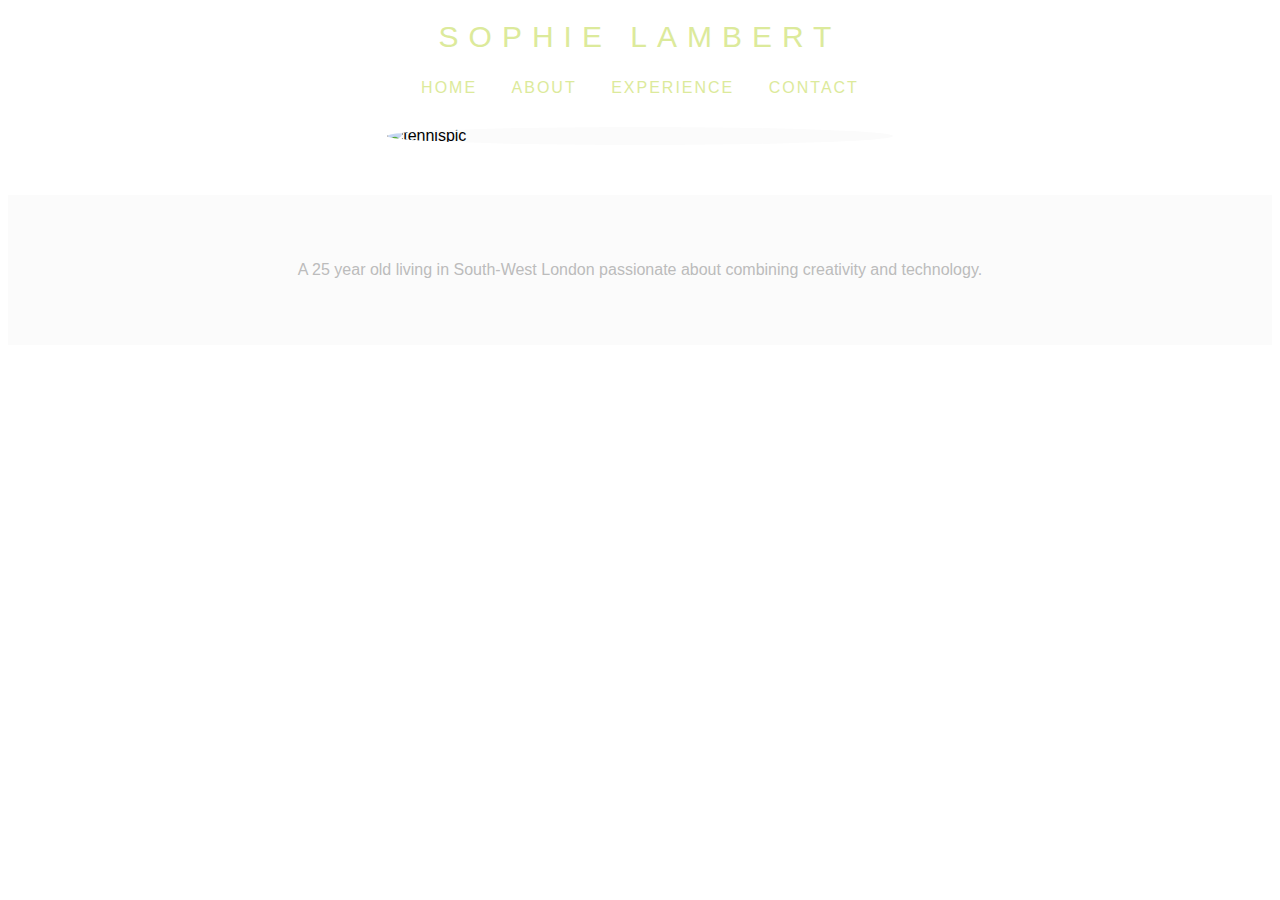
==== index.html @ cc283607 "Add files via upload" ====
<!DOCTYPE html>
<html lang="en" dir="ltr">
  <head>
    <meta charset="utf-8">
    <title>Sophie Lambert</title>

    <link rel="stylesheet" href="style.css">
    <script type="text/javascript" <source src="myscript.js" async>

    </script>

  </head>
  <body>

    <div class="title">
      <h1>SOPHIE LAMBERT</h1>
    </div>

    <div class="nav">
      <ui>
        <a href="index.html"><li>HOME</li></a>
        <a href="about.html"><li>ABOUT</li></a>
        <a href="experience.html"><li>EXPERIENCE</li></a>
        <a href="contact.html"><li>CONTACT</li></a>
      </ui>
      </div>

    <div class="section1">
      <div class="imageheader">
        <img src="images/tennis.gif" alt="tennispic">
      </div>

    </div>

    <div class="section2">
      <p>
        A 25 year old living in South-West London passionate about combining creativity and technology.
        </p>

    </div>



  </body>
</html>
---- style.css ----
body{
  font-family: helvetica;
  font-size: 16px;
  background-color: #FFFFFF;
}

h1{
  font-family: helvetica;
  font-weight: 100;
  letter-spacing: 10px;
  font-size: 30px;
  text-align: center;
  color: #dcea9b;
}

h2{
  font-family: helvetica;
  font-weight: 100;
  font-size: 18px;
  text-align: center;
  color: #dcea9b;
}

h3{
  font-family: helvetica;
  font-weight: 100;
  font-size: 14px;
  text-align: center;
  color: #000000;
}

.experiences{
  background-color: #FBFBFB;
  padding-top: 5px;
  padding-bottom: 5px;
}



.title{
  padding-bottom: 5px;
}

.nav{
  text-align: center;
  padding-bottom: 30px;
  width: 100%;
}

.nav li{
  list-style: none;
  color:  #dcea9b;
  font-weight: 200;
  display: inline;
  padding-right: 15px;
  padding-left: 15px;
  letter-spacing: 2px;
}

a{
  text-decoration: none;
}

p{
  text-align: center;
  color: #BCBCBC;
  font-weight: 200;
}





.imageheader img{
  display: block;
  margin-left: auto;
  margin-right: auto;
  width: 40%;
  border-radius: 50%;
  background-color: #FBFBFB;
  height: 40%;
}

.section1{
  padding-bottom: 50px;
}

.section2{
  background-color: #FBFBFB;
  padding-top: 50px;
  padding-bottom: 50px;
  margin: 0;
}

.image2 img{
  display: block;
  margin-left: auto;
  margin-right: auto;
  width: 10%;
  border-radius: 50%;
  background-color: #dcea9b;
}

.image2 a:hover{
  background-color: black;
}

.section3{
  text-align: center;
  padding-top: 20px;
}

.container img{
  display: inline;
  border: 2px solid;
  border-color: #FBFBFB;
  margin: 5px;
  width: 20%;
}


.container {
  position: relative;
  width: 50%;
  display: inline;
}

.email a{
  color: black;
  border: 1px solid;
  border-radius: 2px;
  background-color: #dcea9b;
  padding-top: 10px;
  padding-left: 10px;
  padding-right: 10px;
  padding-bottom: 10px;
}

/* When the screen is less than 600 pixels wide, */
@media screen and (max-width: 600px) {

  h1{
    font-size: 20px;
  }

  .section3 img{
    width: 40%;
}
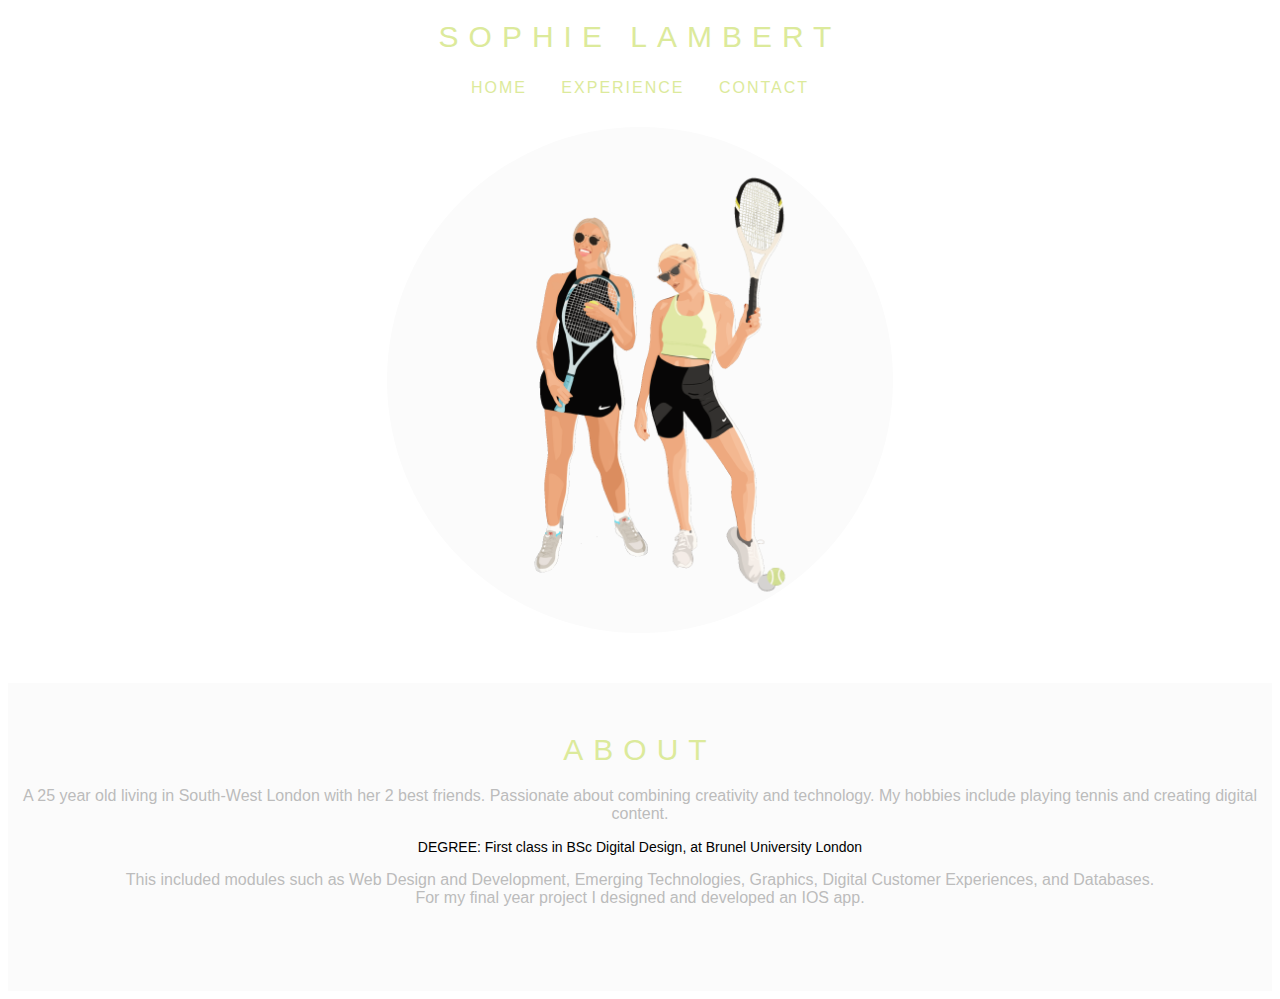
==== commit 2433a63a: "Add files via upload" ====
--- a/index.html
+++ b/index.html
@@ -19,7 +19,6 @@
     <div class="nav">
       <ui>
         <a href="index.html"><li>HOME</li></a>
-        <a href="about.html"><li>ABOUT</li></a>
         <a href="experience.html"><li>EXPERIENCE</li></a>
         <a href="contact.html"><li>CONTACT</li></a>
       </ui>
@@ -33,13 +32,16 @@
     </div>
 
     <div class="section2">
+      <h1>ABOUT</h1>
       <p>
-        A 25 year old living in South-West London passionate about combining creativity and technology.
+        A 25 year old living in South-West London with her 2 best friends. Passionate about combining creativity and technology. My hobbies include playing tennis and creating digital content.
         </p>
+        <h3>DEGREE: First class in BSc Digital Design, at Brunel University London</h3>
+        <p>This included modules such as Web Design and Development, Emerging Technologies, Graphics, Digital Customer Experiences, and Databases.<br />
+          For my final year project I designed and developed an IOS app.<br /><br />
 
     </div>
 
 
-
   </body>
 </html>
--- a/style.css
+++ b/style.css
@@ -87,9 +87,14 @@
 
 .section2{
   background-color: #FBFBFB;
-  padding-top: 50px;
+  padding-top: 30px;
   padding-bottom: 50px;
   margin: 0;
+}
+
+.section2 p{
+  width: 100%;
+  text-align: center;
 }
 
 .image2 img{
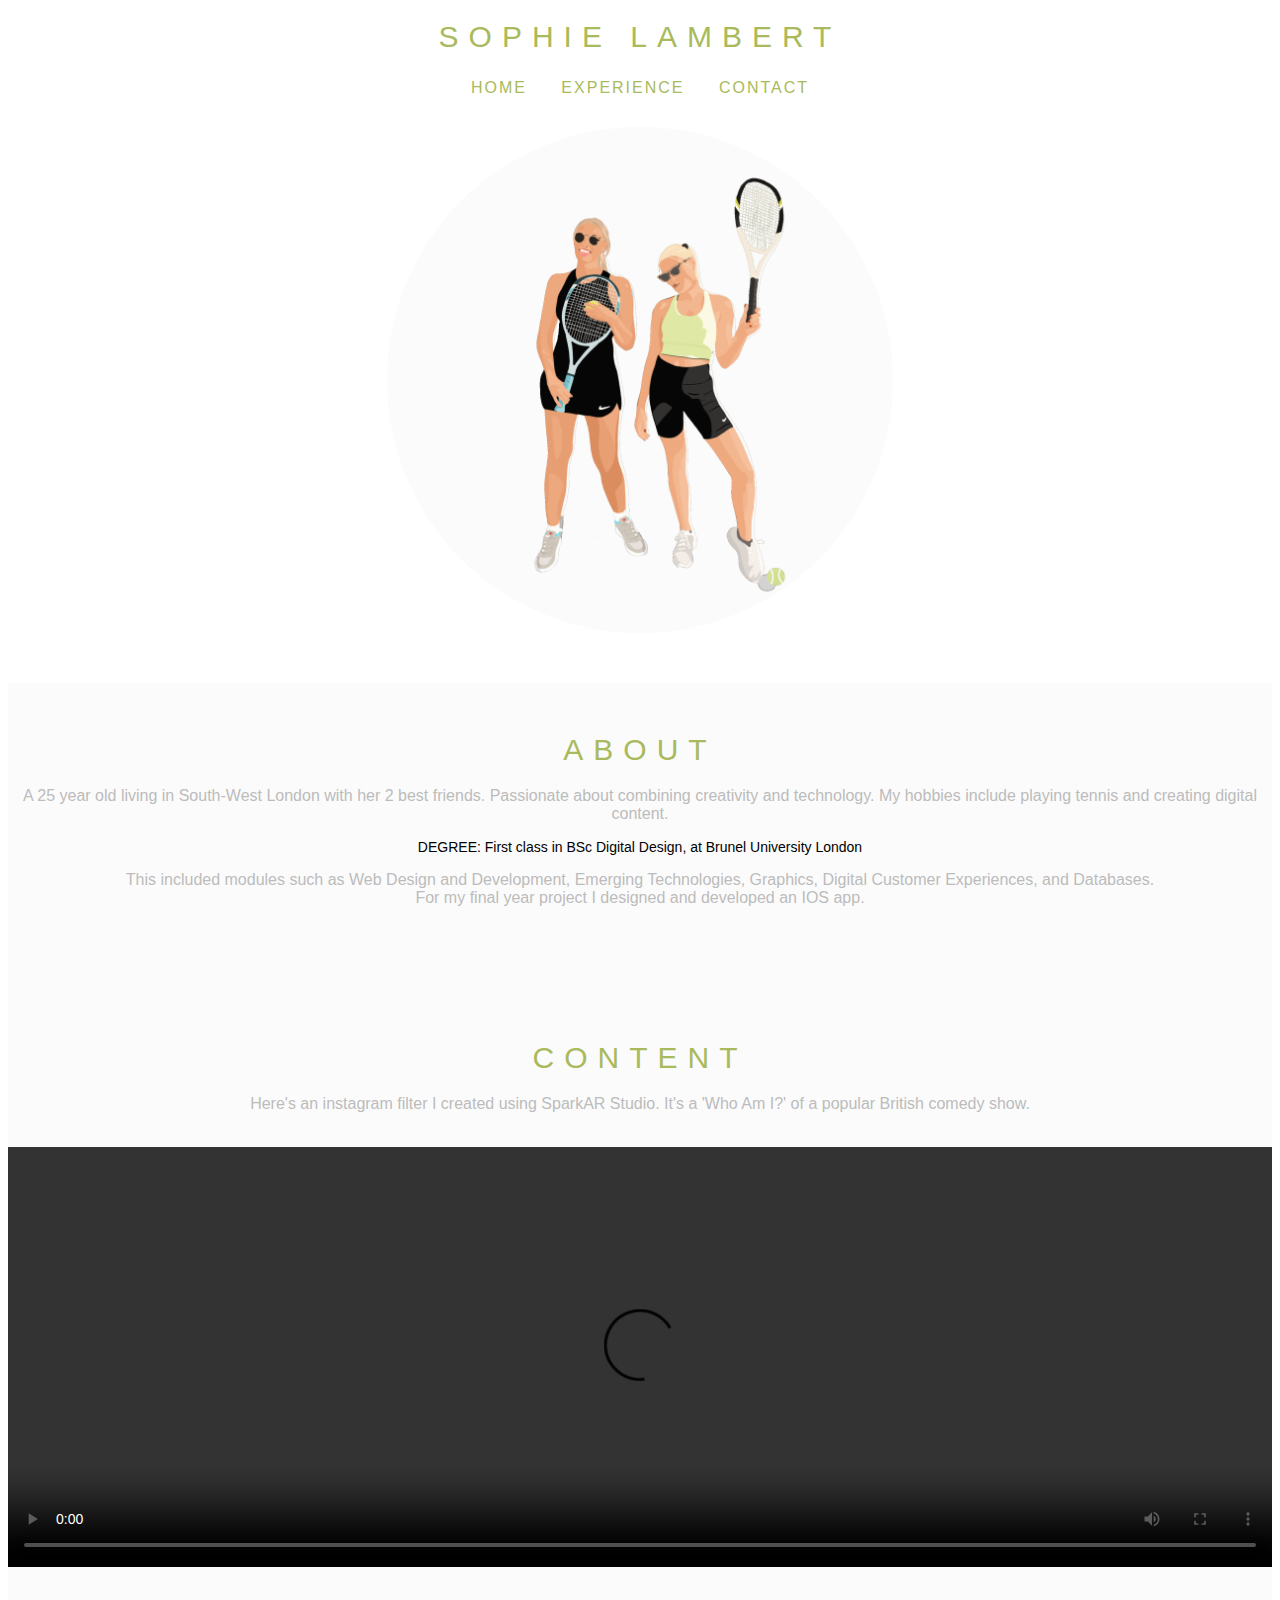
==== commit 11ba523a: "Add files via upload" ====
--- a/index.html
+++ b/index.html
@@ -39,6 +39,19 @@
         <h3>DEGREE: First class in BSc Digital Design, at Brunel University London</h3>
         <p>This included modules such as Web Design and Development, Emerging Technologies, Graphics, Digital Customer Experiences, and Databases.<br />
           For my final year project I designed and developed an IOS app.<br /><br />
+    </div>
+
+    <div class="section2">
+      <h1>CONTENT</h1>
+      <p>
+        Here's an instagram filter I created using SparkAR Studio. It's a 'Who Am I?' of a popular British comedy show.
+      </p><br />
+
+        <video width="320" height="420" controls>
+          <source src="videos/instafilter.mp4" type="video/mp4">
+        Your browser does not support the video tag.
+        </video>
+
 
     </div>
 
--- a/style.css
+++ b/style.css
@@ -10,7 +10,7 @@
   letter-spacing: 10px;
   font-size: 30px;
   text-align: center;
-  color: #dcea9b;
+  color: #A9BA5C;
 }
 
 h2{
@@ -18,7 +18,7 @@
   font-weight: 100;
   font-size: 18px;
   text-align: center;
-  color: #dcea9b;
+  color: #A9BA5C;
 }
 
 h3{
@@ -49,7 +49,7 @@
 
 .nav li{
   list-style: none;
-  color:  #dcea9b;
+  color:  #A9BA5C;
   font-weight: 200;
   display: inline;
   padding-right: 15px;
@@ -95,6 +95,11 @@
 .section2 p{
   width: 100%;
   text-align: center;
+}
+
+.section2 video{
+  text-align: center;
+  width: 100%;
 }
 
 .image2 img{
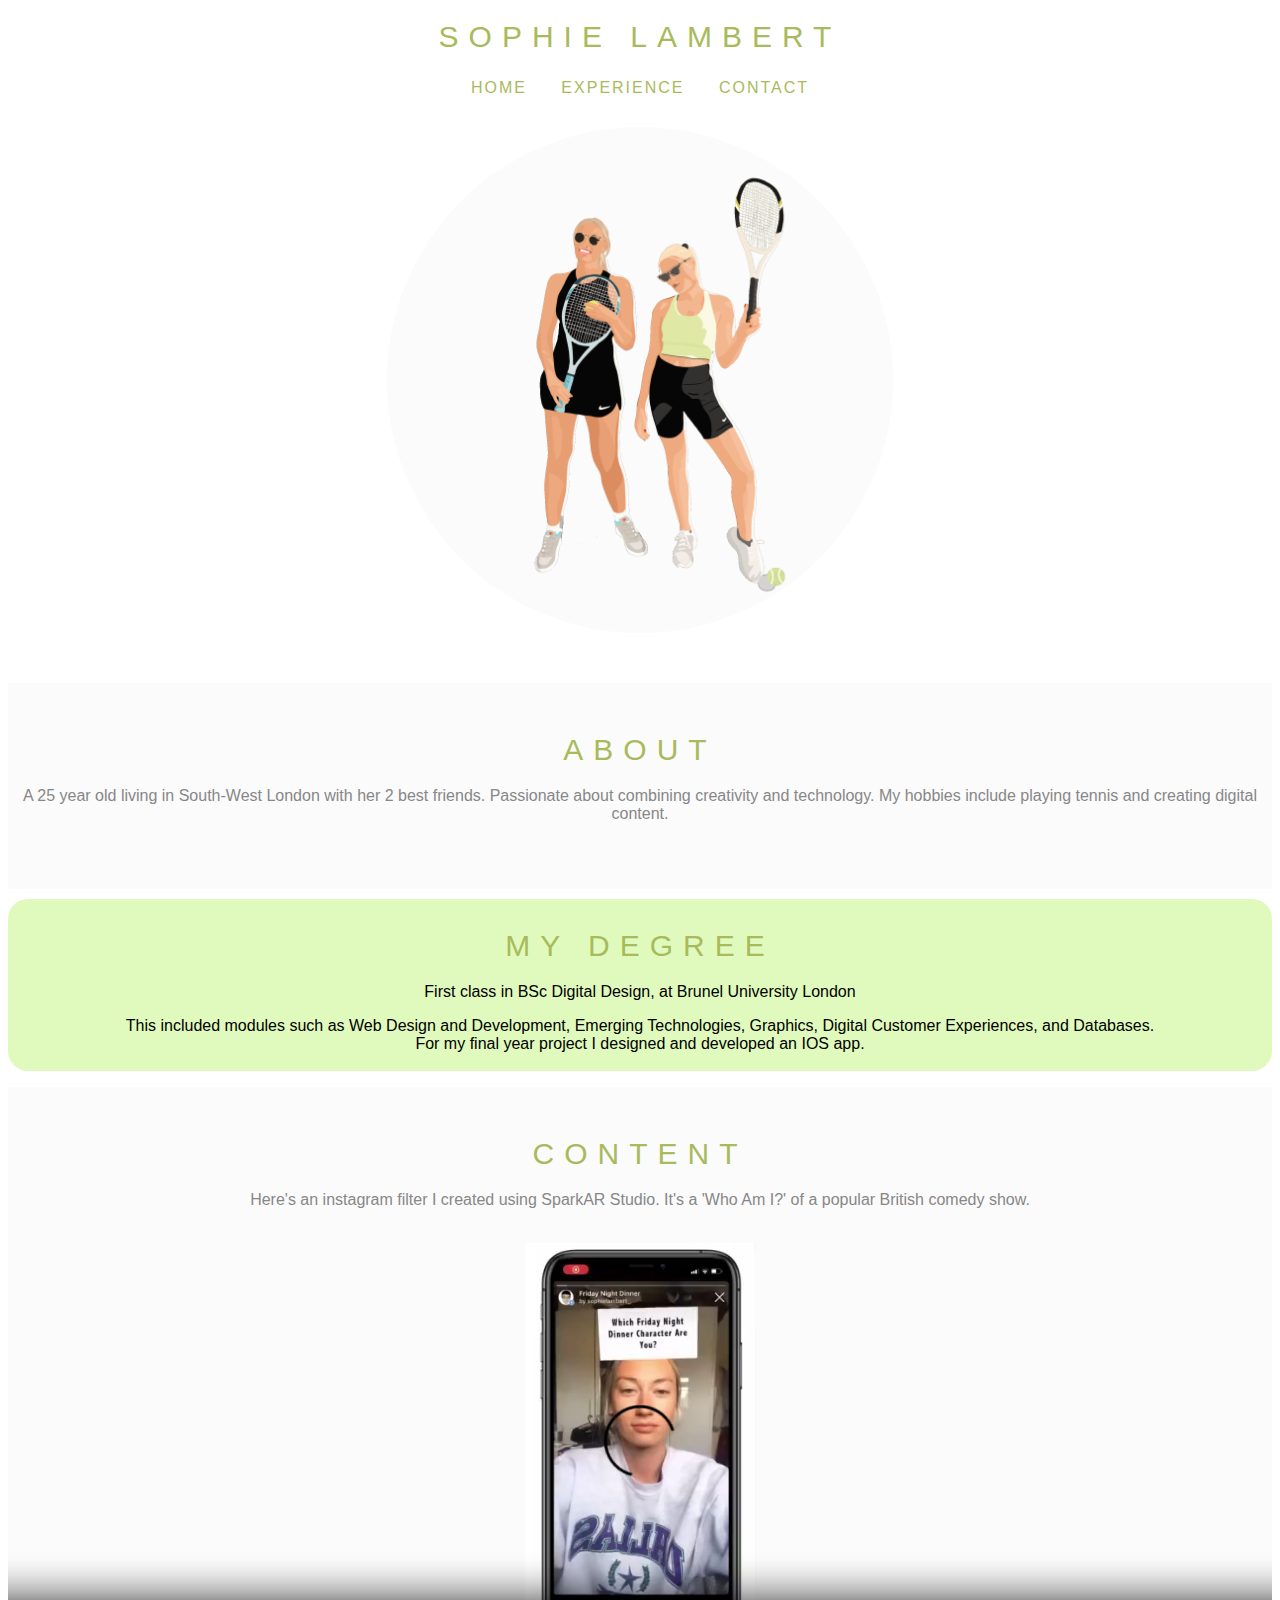
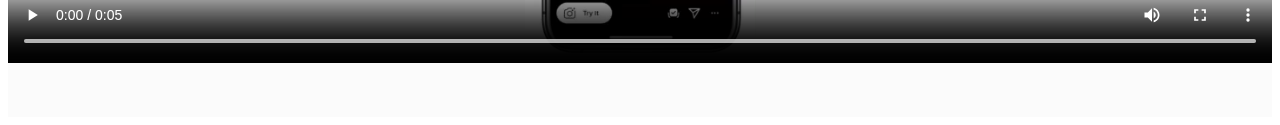
==== commit 97f629d8: "Add files via upload" ====
--- a/index.html
+++ b/index.html
@@ -33,13 +33,21 @@
 
     <div class="section2">
       <h1>ABOUT</h1>
-      <p>
+        <p>
         A 25 year old living in South-West London with her 2 best friends. Passionate about combining creativity and technology. My hobbies include playing tennis and creating digital content.
         </p>
-        <h3>DEGREE: First class in BSc Digital Design, at Brunel University London</h3>
-        <p>This included modules such as Web Design and Development, Emerging Technologies, Graphics, Digital Customer Experiences, and Databases.<br />
-          For my final year project I designed and developed an IOS app.<br /><br />
     </div>
+
+    <div class="degree">
+      <h1>MY DEGREE</h1>
+       <p>
+         First class in BSc Digital Design, at Brunel University London
+       </p>
+      <p>This included modules such as Web Design and Development, Emerging Technologies, Graphics, Digital Customer Experiences, and Databases.<br />
+        For my final year project I designed and developed an IOS app.<br /><br />
+    </div>
+
+
 
     <div class="section2">
       <h1>CONTENT</h1>
--- a/style.css
+++ b/style.css
@@ -24,7 +24,7 @@
 h3{
   font-family: helvetica;
   font-weight: 100;
-  font-size: 14px;
+  font-size: 16px;
   text-align: center;
   color: #000000;
 }
@@ -35,6 +35,16 @@
   padding-bottom: 5px;
 }
 
+.degree{
+  padding-top: 10px;
+  background-color: #E0FABE;
+  border-radius: 20px;
+  margin-top: 10px;
+}
+
+.degree p{
+  color: black;
+}
 
 
 .title{
@@ -63,7 +73,7 @@
 
 p{
   text-align: center;
-  color: #BCBCBC;
+  color: #878787;
   font-weight: 200;
 }
 
@@ -150,6 +160,10 @@
 @media screen and (max-width: 600px) {
 
   h1{
+    font-size: 28px;
+  }
+
+  h3{
     font-size: 20px;
   }
 
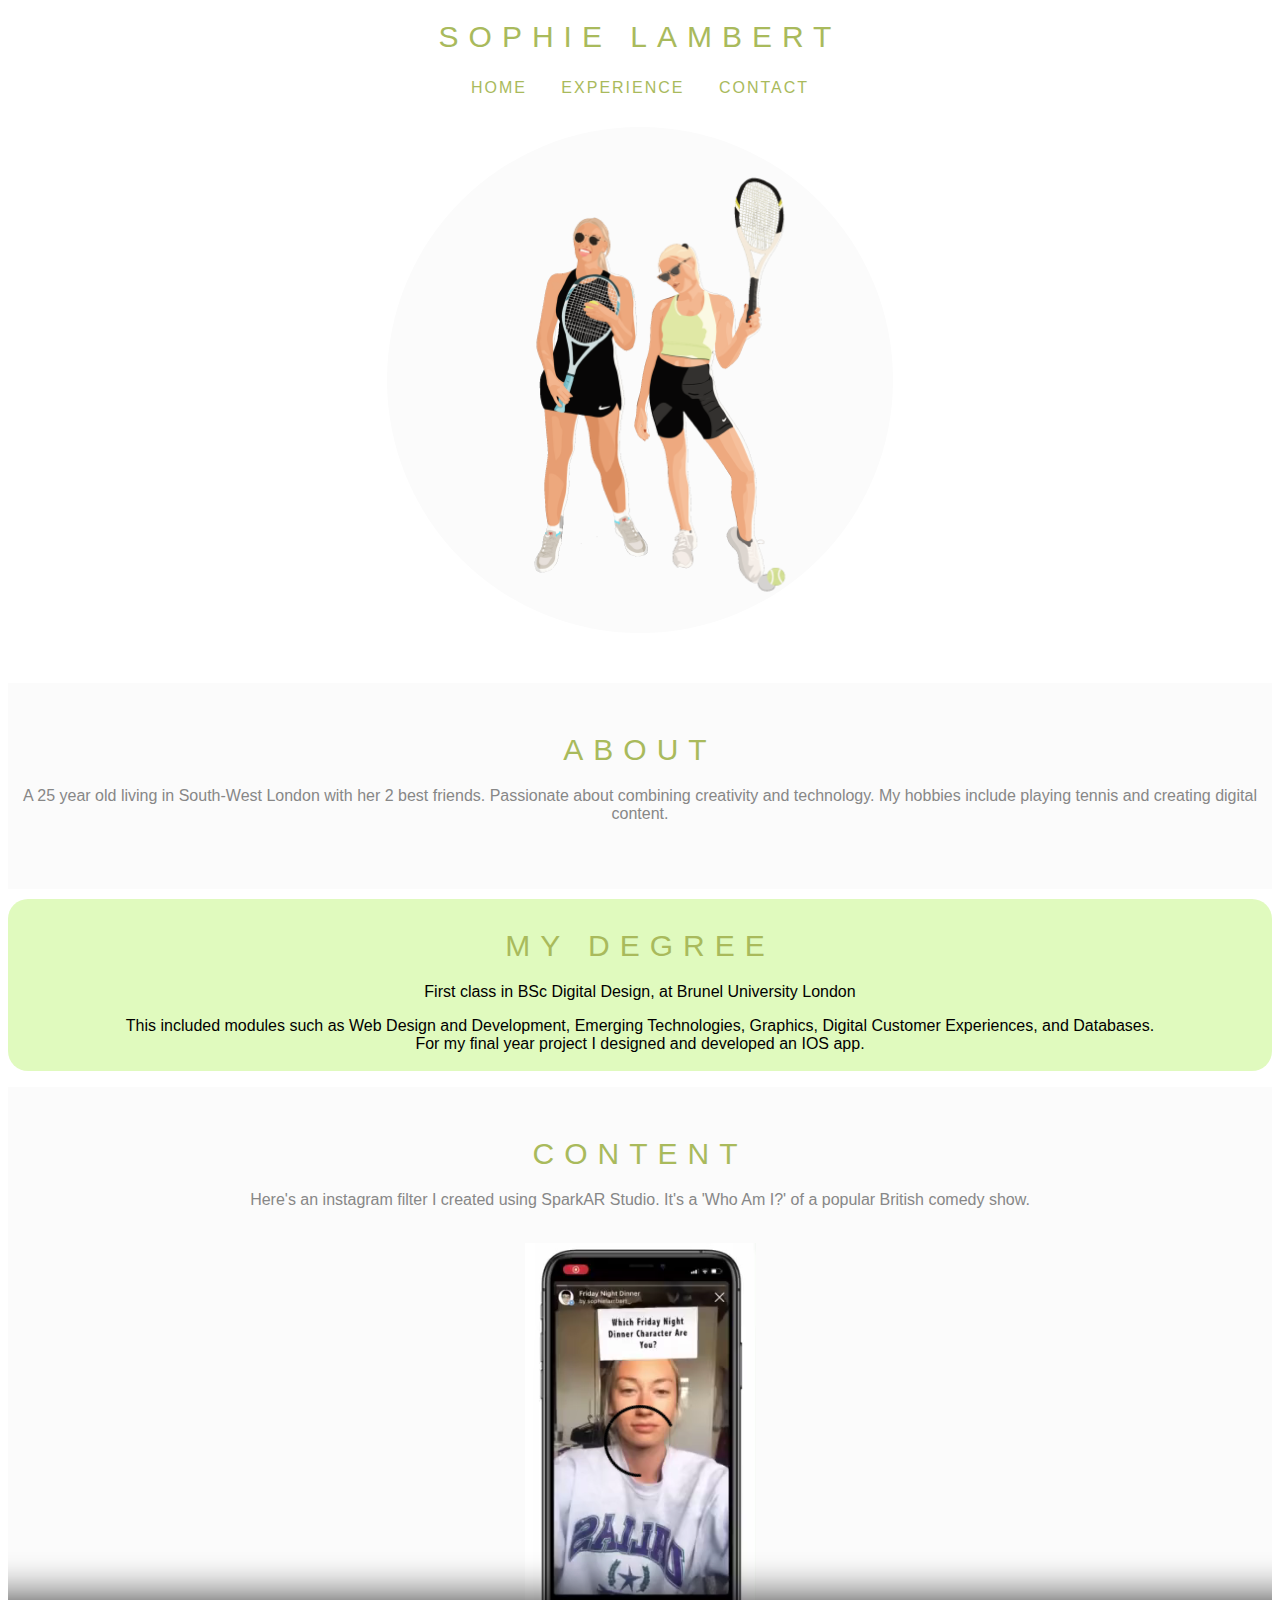
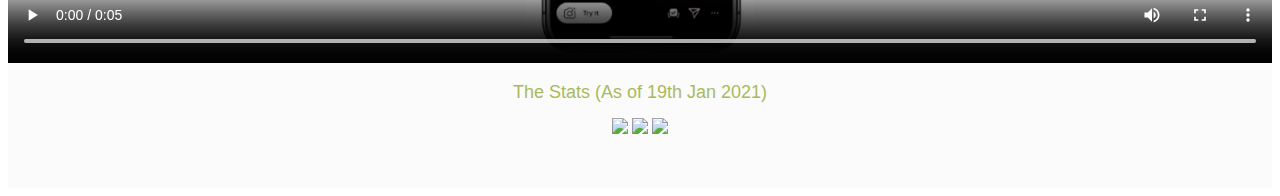
==== commit 1df32ce4: "Add files via upload" ====
--- a/index.html
+++ b/index.html
@@ -60,6 +60,11 @@
         Your browser does not support the video tag.
         </video>
 
+        <h2>The Stats (As of 19th Jan 2021)</h2>
+        <img src="images/captures.png" />
+        <img src="images/shares.png" />
+        <img src="images/impressions.png" />
+
 
     </div>
 
--- a/style.css
+++ b/style.css
@@ -100,6 +100,7 @@
   padding-top: 30px;
   padding-bottom: 50px;
   margin: 0;
+  text-align: center;
 }
 
 .section2 p{
@@ -110,6 +111,12 @@
 .section2 video{
   text-align: center;
   width: 100%;
+}
+
+.section2 img{
+  display: inline;
+  margin-left: auto;
+  margin-right: auto;
 }
 
 .image2 img{
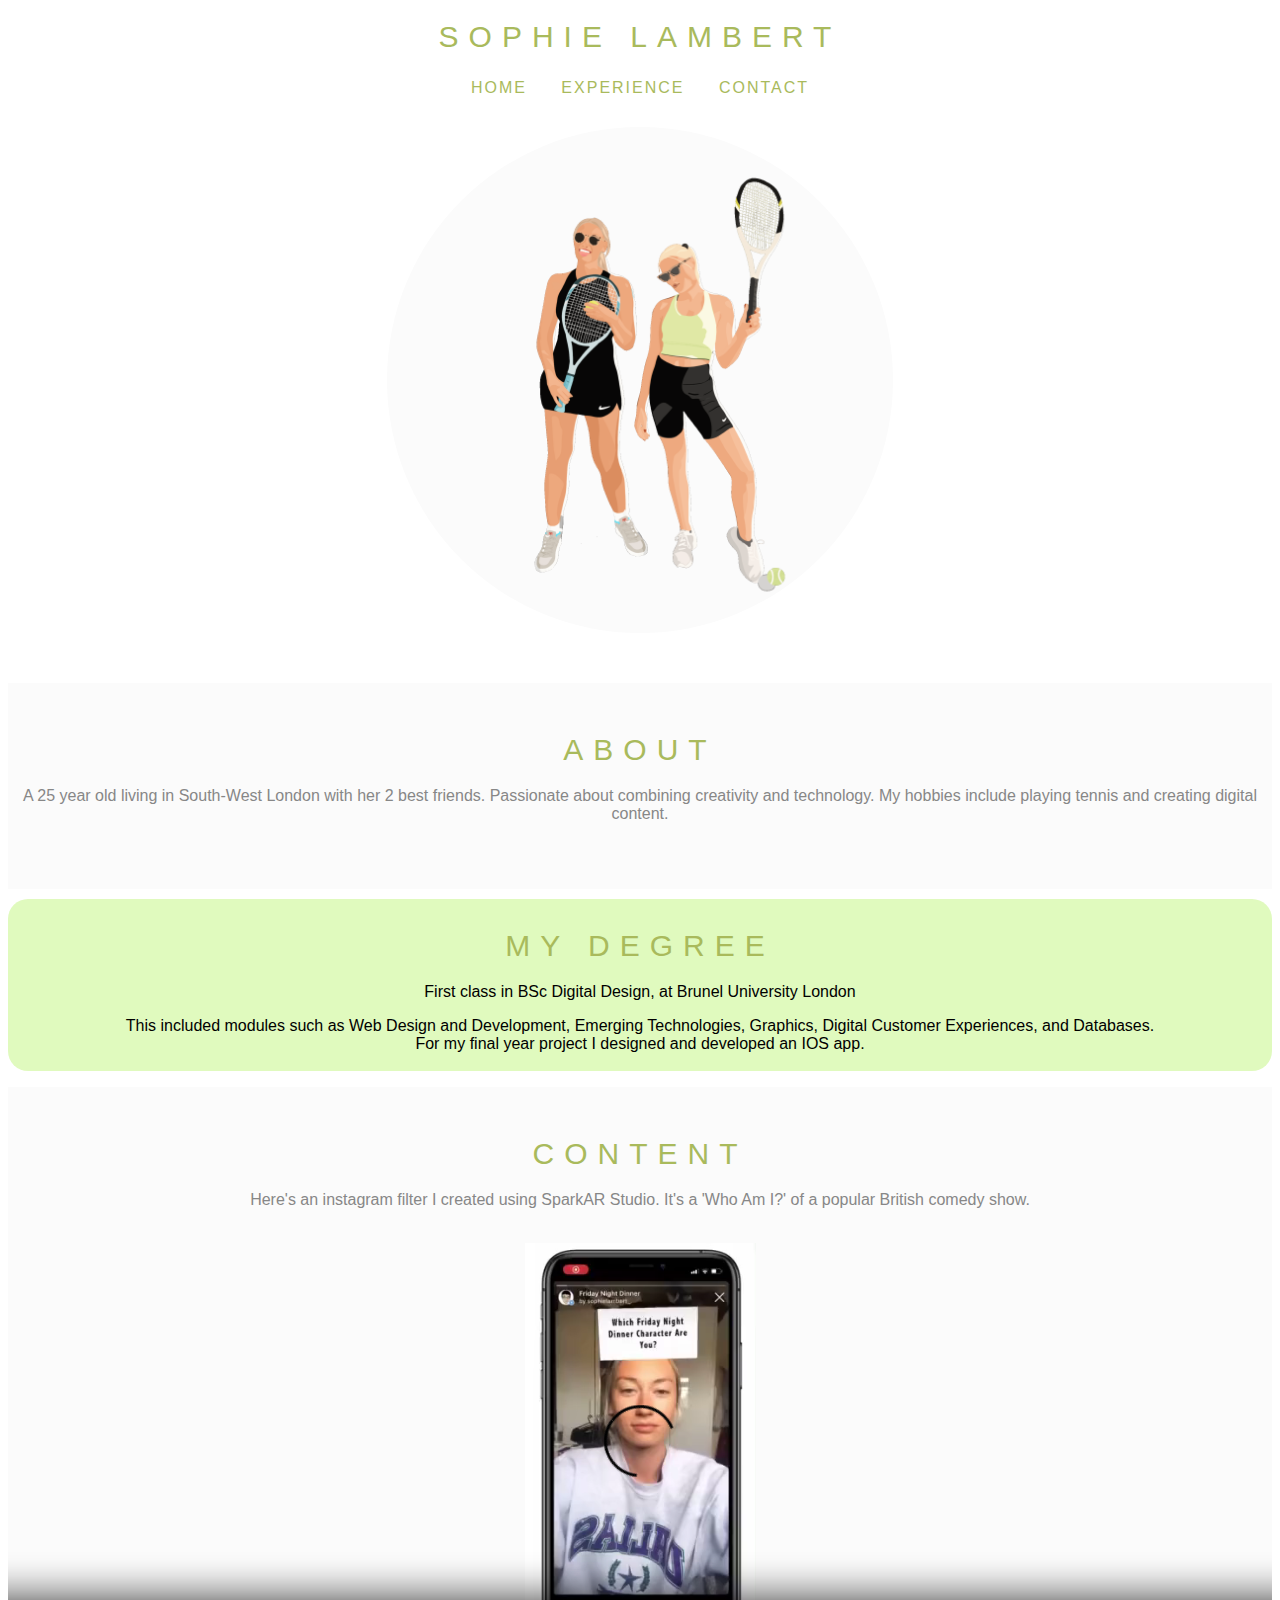
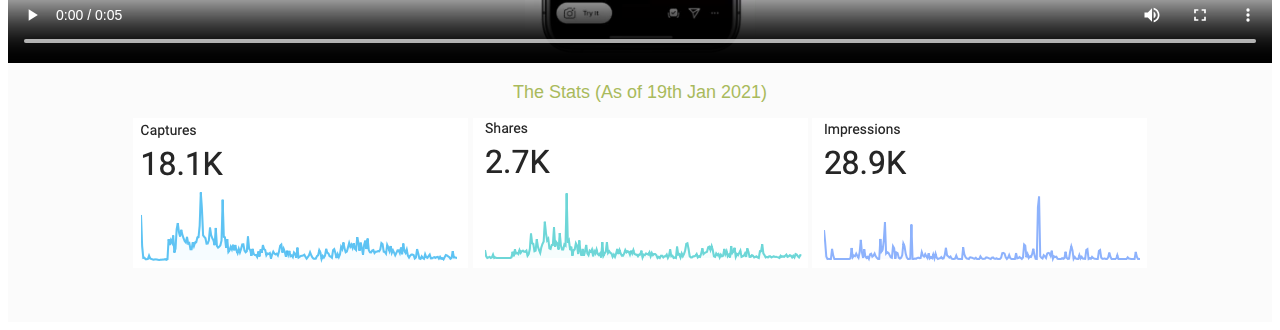
==== commit ba43db5d: "Add files via upload" ====
--- a/index.html
+++ b/index.html
@@ -55,7 +55,7 @@
         Here's an instagram filter I created using SparkAR Studio. It's a 'Who Am I?' of a popular British comedy show.
       </p><br />
 
-        <video width="320" height="420" controls>
+        <video width="320" height="420" controls="controls" preload="metadata">
           <source src="videos/instafilter.mp4" type="video/mp4">
         Your browser does not support the video tag.
         </video>
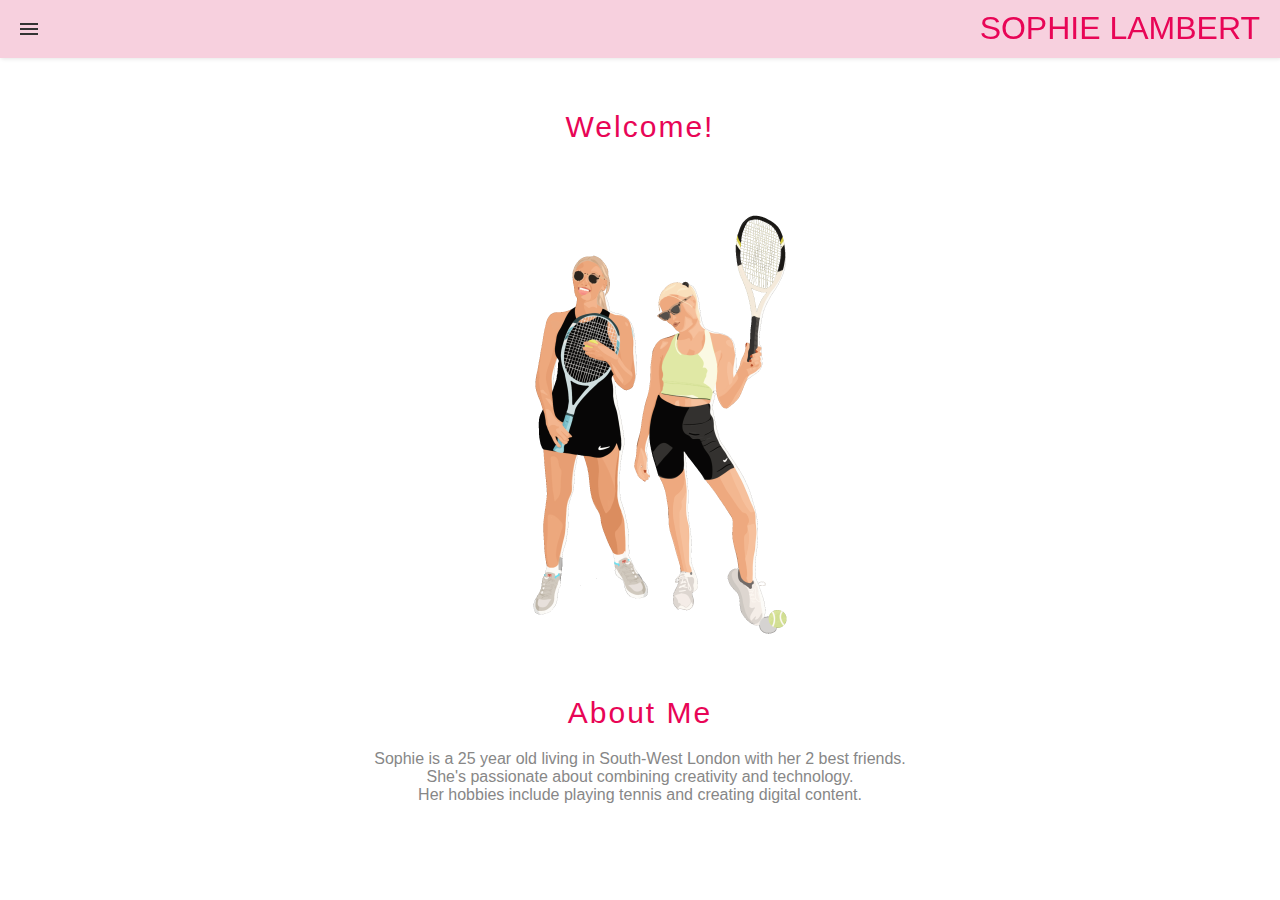
==== commit 9cd81d3f: "Add files via upload" ====
--- a/index.html
+++ b/index.html
@@ -12,60 +12,34 @@
   </head>
   <body>
 
-    <div class="title">
-      <h1>SOPHIE LAMBERT</h1>
-    </div>
+    <header class="header">
+      <a href="" class="logo">SOPHIE LAMBERT</a>
+      <input class="menu-btn" type="checkbox" id="menu-btn" />
+      <label class="menu-icon" for="menu-btn"><span class="navicon"></span></label>
+      <ul class="menu">
+        <li><a href="index.html">Home</a></li>
+        <li><a href="experience.html">Experience</a></li>
+        <li><a href="gallery.html">Gallery</a></li>
+        <li><a href="filters.html">Filters</a></li>
+        <li><a href="contact.html">Contact</a></li>
+      </ul>
+    </header><br /><br /><br /><br /><br />
 
-    <div class="nav">
-      <ui>
-        <a href="index.html"><li>HOME</li></a>
-        <a href="experience.html"><li>EXPERIENCE</li></a>
-        <a href="contact.html"><li>CONTACT</li></a>
-      </ui>
-      </div>
-
-    <div class="section1">
-      <div class="imageheader">
-        <img src="images/tennis.gif" alt="tennispic">
-      </div>
-
-    </div>
-
-    <div class="section2">
-      <h1>ABOUT</h1>
-        <p>
-        A 25 year old living in South-West London with her 2 best friends. Passionate about combining creativity and technology. My hobbies include playing tennis and creating digital content.
-        </p>
-    </div>
-
-    <div class="degree">
-      <h1>MY DEGREE</h1>
-       <p>
-         First class in BSc Digital Design, at Brunel University London
-       </p>
-      <p>This included modules such as Web Design and Development, Emerging Technologies, Graphics, Digital Customer Experiences, and Databases.<br />
-        For my final year project I designed and developed an IOS app.<br /><br />
+    <div class="pagetitle">
+      <h1>Welcome!</h1>
     </div>
 
 
+    <div class="float1">
+      <img src="images/tennis.gif" alt="tennispic" />
+    </div>
 
-    <div class="section2">
-      <h1>CONTENT</h1>
+    <div class="float1">
+      <h1>About Me</h1>
       <p>
-        Here's an instagram filter I created using SparkAR Studio. It's a 'Who Am I?' of a popular British comedy show.
-      </p><br />
-
-        <video width="320" height="420" controls="controls" preload="metadata">
-          <source src="videos/instafilter.mp4" type="video/mp4">
-        Your browser does not support the video tag.
-        </video>
-
-        <h2>The Stats (As of 19th Jan 2021)</h2>
-        <img src="images/captures.png" />
-        <img src="images/shares.png" />
-        <img src="images/impressions.png" />
-
-
+        Sophie is a 25 year old living in South-West London with her 2 best friends.<br /> She's passionate about combining creativity and technology.<br />
+         Her hobbies include playing tennis and creating digital content.
+      </p>
     </div>
 
 
--- a/style.css
+++ b/style.css
@@ -1,16 +1,161 @@
-body{
+body {
+  margin: 0;
+  font-family: Helvetica, sans-serif;
+  background-color: #ffffff;
+}
+
+a {
+  color: #000;
+}
+
+/* header */
+
+.header {
+  background-color: #f7d0de;
+  box-shadow: 1px 1px 4px 0 rgba(0,0,0,.1);
+  position: fixed;
+  width: 100%;
+  z-index: 3;
+}
+
+.header ul {
+  margin: 0;
+  padding: 0;
+  list-style: none;
+  overflow: hidden;
+  background-color: #f7d0de;
+}
+
+.header li a {
+  display: block;
+  padding: 20px 20px;
+  border-right: 1px solid #f4f4f4;
+  text-decoration: none;
+  color: #e80556;
+}
+
+.header li a:hover,
+.header .menu-btn:hover {
+  background-color: #e80556;
+  color: #FFFFFF;
+}
+
+.header .logo {
+  display: block;
+  float: right;
+  font-size: 2em;
+  padding: 10px 20px;
+  text-decoration: none;
   font-family: helvetica;
-  font-size: 16px;
-  background-color: #FFFFFF;
-}
+  color: #e80556;
+}
+
+/* menu */
+
+.header .menu {
+  clear: both;
+  max-height: 0;
+  transition: max-height .2s ease-out;
+}
+
+/* menu icon */
+
+.header .menu-icon {
+  cursor: pointer;
+  display: inline-block;
+  float: left;
+  padding: 28px 20px;
+  position: relative;
+  user-select: none;
+}
+
+.header .menu-icon .navicon {
+  background: #333;
+  display: block;
+  height: 2px;
+  position: relative;
+  transition: background .2s ease-out;
+  width: 18px;
+}
+
+.header .menu-icon .navicon:before,
+.header .menu-icon .navicon:after {
+  background: #333;
+  content: '';
+  display: block;
+  height: 100%;
+  position: absolute;
+  transition: all .2s ease-out;
+  width: 100%;
+}
+
+.header .menu-icon .navicon:before {
+  top: 5px;
+}
+
+.header .menu-icon .navicon:after {
+  top: -5px;
+}
+
+/* menu btn */
+
+.header .menu-btn {
+  display: none;
+}
+
+.header .menu-btn:checked ~ .menu {
+  max-height: 240px;
+}
+
+.header .menu-btn:checked ~ .menu-icon .navicon {
+  background: transparent;
+}
+
+.header .menu-btn:checked ~ .menu-icon .navicon:before {
+  transform: rotate(-45deg);
+}
+
+.header .menu-btn:checked ~ .menu-icon .navicon:after {
+  transform: rotate(45deg);
+}
+
+.header .menu-btn:checked ~ .menu-icon:not(.steps) .navicon:before,
+.header .menu-btn:checked ~ .menu-icon:not(.steps) .navicon:after {
+  top: 0;
+}
+
+/* 48em = 768px */
+
+@media (max-width: 400px) {
+  .header li {
+    float: left;
+  }
+  .header li a {
+    padding: 20px 30px;
+  }
+  .header .menu {
+    clear: none;
+    float: left;
+    max-height: none;
+  }
+  .header .menu-icon {
+    display: none;
+  }
+}
+
+/*END OF NAV*/
 
 h1{
   font-family: helvetica;
   font-weight: 100;
-  letter-spacing: 10px;
+  letter-spacing: 2px;
   font-size: 30px;
   text-align: center;
-  color: #A9BA5C;
+  color: #e80556;
+}
+
+.pagetitle {
+  padding-top: 0px;
 }
 
 h2{
@@ -18,7 +163,7 @@
   font-weight: 100;
   font-size: 18px;
   text-align: center;
-  color: #A9BA5C;
+  color: #e80556;
 }
 
 h3{
@@ -29,15 +174,26 @@
   color: #000000;
 }
 
+.experiences li {
+  padding-bottom: 20px;
+  color: #242424;
+}
+
+
+
 .experiences{
-  background-color: #FBFBFB;
+  background-color: #FFFFFF;
   padding-top: 5px;
-  padding-bottom: 5px;
-}
+  float: left;
+  display: block;
+  width: 50%;
+  padding-left: 100px;
+}
+
+
 
 .degree{
   padding-top: 10px;
-  background-color: #E0FABE;
   border-radius: 20px;
   margin-top: 10px;
 }
@@ -51,66 +207,92 @@
   padding-bottom: 5px;
 }
 
-.nav{
-  text-align: center;
-  padding-bottom: 30px;
-  width: 100%;
-}
-
-.nav li{
-  list-style: none;
-  color:  #A9BA5C;
-  font-weight: 200;
-  display: inline;
-  padding-right: 15px;
-  padding-left: 15px;
-  letter-spacing: 2px;
-}
 
 a{
   text-decoration: none;
 }
 
+.centerImage{
+  display: block;
+  text-align: center;
+}
+
 p{
   text-align: center;
   color: #878787;
   font-weight: 200;
 }
 
-
-
+.float1{
+//*  margin-left: 100px;**/
+  display: block;
+  text-align: center;
+
+}
+
+.float1 img{
+  margin-left: auto;
+  margin-right: auto;
+  display: block;
+  width: 40%;
+}
+
+.float2{
+  float: left;
+  margin-left: 100px;
+  display: block;
+}
+
+.float2 img{
+  float: left;
+  margin-left: auto;
+  margin-right: auto;
+  display: block;
+}
 
 
 .imageheader img{
   display: block;
-  margin-left: auto;
-  margin-right: auto;
-  width: 40%;
+  margin-left: 100px;
+  margin-right: auto;
+  width: 20%;
   border-radius: 50%;
   background-color: #FBFBFB;
   height: 40%;
+  float: left;
 }
 
 .section1{
+  padding-top: 20px;
   padding-bottom: 50px;
 }
 
 .section2{
-  background-color: #FBFBFB;
-  padding-top: 30px;
+  padding-top: 150px;
   padding-bottom: 50px;
   margin: 0;
   text-align: center;
+  float: left;
+  width: 50%;
 }
 
 .section2 p{
+  text-align: center;
+  float: left;
+  margin-left: 20px;
+  margin-right: 20px;
+}
+
+.section1 video{
+  text-align: center;
   width: 100%;
-  text-align: center;
-}
-
-.section2 video{
-  text-align: center;
-  width: 100%;
+}
+
+.section1 img{
+  display: inline-block;
+  float: left;
+  margin-left: 100px;
+  margin-right: auto;
 }
 
 .section2 img{
@@ -125,7 +307,6 @@
   margin-right: auto;
   width: 10%;
   border-radius: 50%;
-  background-color: #dcea9b;
 }
 
 .image2 a:hover{
@@ -153,16 +334,36 @@
 }
 
 .email a{
-  color: black;
+  color: #e80556;
   border: 1px solid;
-  border-radius: 2px;
-  background-color: #dcea9b;
+  border-radius: 5px;
+  background-color: #f7d0de;
   padding-top: 10px;
   padding-left: 10px;
   padding-right: 10px;
   padding-bottom: 10px;
 }
 
+.email{
+  margin-top: 25px;
+}
+
+/* ipad width */
+@media screen and (max-width: 1000px) {
+  .experiences{
+    background-color: #FFFFFF;
+    padding-top: 5px;
+    padding-bottom: 5px;
+    margin-left: 50px;
+    margin-right: 50px;
+    text-align: center;
+  }
+
+  .float2 img{
+    display: none;
+  }
+}
+
 /* When the screen is less than 600 pixels wide, */
 @media screen and (max-width: 600px) {
 
@@ -176,4 +377,30 @@
 
   .section3 img{
     width: 40%;
-}
+  }
+
+  .experiences{
+    background-color: #FFFFFF;
+    padding-top: 5px;
+    padding-bottom: 5px;
+    margin-left: 50px;
+    margin-right: 50px;
+    text-align: center;
+  }
+
+  .float1 img{
+    text-align: center;
+    width: 80%;
+  }
+
+  .float2 img{
+    display: none;
+  }
+
+//*  .float1 {
+    display: block;
+    margin-left: auto;
+    margin-right: auto;
+    width: 100%;
+    padding-top: 30px;
+  }*//
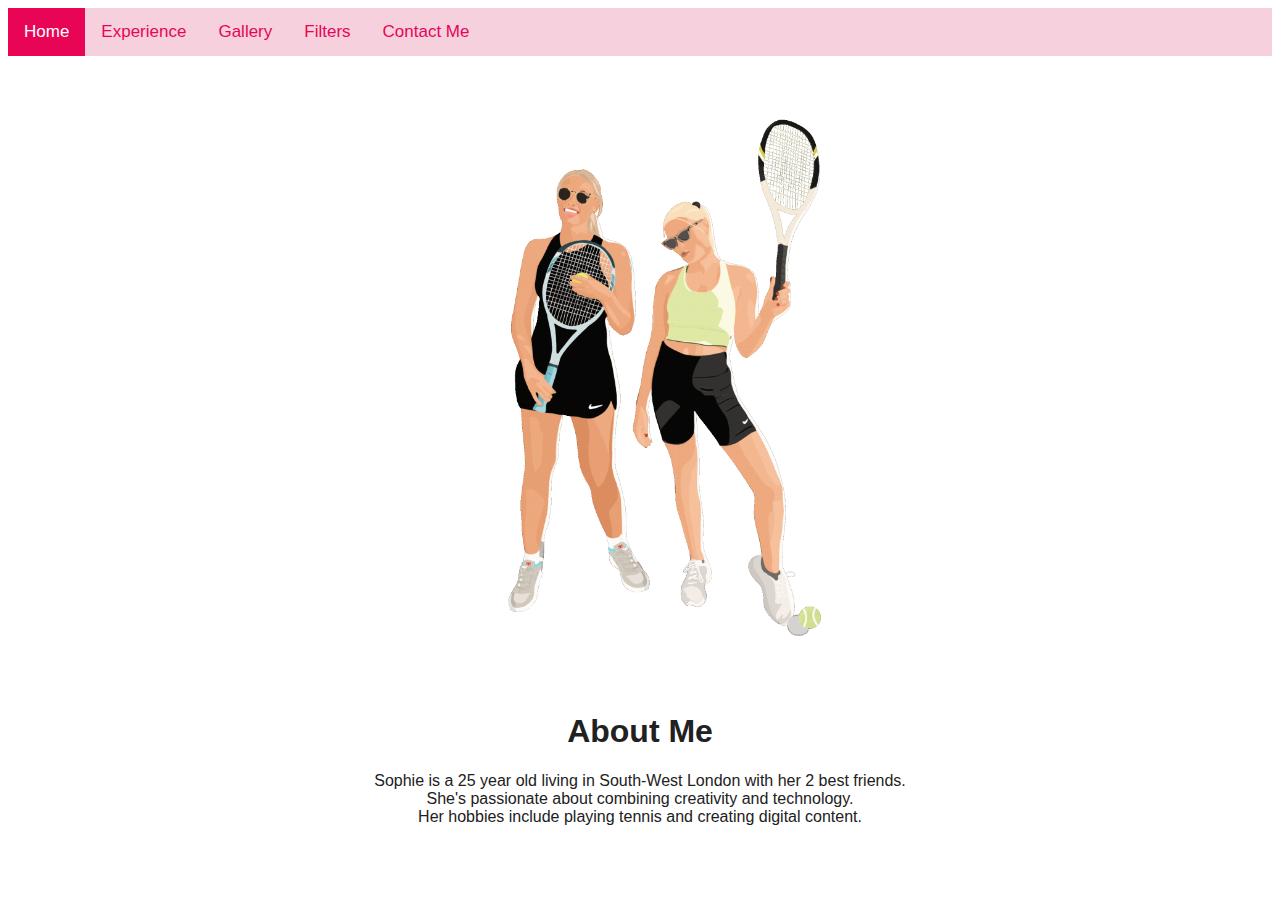
==== commit c0dd214c: "Add files via upload" ====
--- a/index.html
+++ b/index.html
@@ -4,31 +4,25 @@
     <meta charset="utf-8">
     <title>Sophie Lambert</title>
 
-    <link rel="stylesheet" href="style.css">
-    <script type="text/javascript" <source src="myscript.js" async>
+    <link rel="stylesheet" href="mystyle.css">
+    <link rel="stylesheet" href="https://cdnjs.cloudflare.com/ajax/libs/font-awesome/4.7.0/css/font-awesome.min.css">
+    <script type="text/javascript" <source src="myjs.js" async>
+    </script>
 
-    </script>
 
   </head>
   <body>
 
-    <header class="header">
-      <a href="" class="logo">SOPHIE LAMBERT</a>
-      <input class="menu-btn" type="checkbox" id="menu-btn" />
-      <label class="menu-icon" for="menu-btn"><span class="navicon"></span></label>
-      <ul class="menu">
-        <li><a href="index.html">Home</a></li>
-        <li><a href="experience.html">Experience</a></li>
-        <li><a href="gallery.html">Gallery</a></li>
-        <li><a href="filters.html">Filters</a></li>
-        <li><a href="contact.html">Contact</a></li>
-      </ul>
-    </header><br /><br /><br /><br /><br />
-
-    <div class="pagetitle">
-      <h1>Welcome!</h1>
+    <div class="topnav" id="myTopnav">
+      <a href="index.html" class="active">Home</a>
+      <a href="experience.html">Experience</a>
+      <a href="gallery.html">Gallery</a>
+      <a href="filters.html">Filters</a>
+      <a href="contact.html">Contact Me</a>
+      <a href="javascript:void(0);" class="icon" onclick="myFunction()">
+        <i class="fa fa-bars"></i>
+      </a>
     </div>
-
 
     <div class="float1">
       <img src="images/tennis.gif" alt="tennispic" />
@@ -42,6 +36,5 @@
       </p>
     </div>
 
-
   </body>
 </html>
--- a/mystyle.css
+++ b/mystyle.css
@@ -0,0 +1,136 @@
+/* Add a black background color to the top navigation */
+.topnav {
+  background-color: #f7d0de;
+  overflow: hidden;
+}
+
+/* Style the links inside the navigation bar */
+.topnav a {
+  float: left;
+  display: block;
+  color: #e80556;
+  text-align: center;
+  padding: 14px 16px;
+  text-decoration: none;
+  font-size: 17px;
+  font-family: helvetica;
+}
+
+/* Change the color of links on hover */
+.topnav a:hover {
+  background-color: #e80556;
+  color: white;
+}
+
+/* Add an active class to highlight the current page */
+.topnav a.active {
+  background-color: #e80556;
+  color: white;
+}
+
+/* Hide the link that should open and close the topnav on small screens */
+.topnav .icon {
+  display: none;
+}
+
+
+/* When the screen is less than 600 pixels wide, hide all links, except for the first one ("Home"). Show the link that contains should open and close the topnav (.icon) */
+@media screen and (max-width: 600px) {
+  .topnav a:not(:first-child) {display: none;}
+  .topnav a.icon {
+    float: right;
+    display: block;
+  }
+}
+
+/* The "responsive" class is added to the topnav with JavaScript when the user clicks on the icon. This class makes the topnav look good on small screens (display the links vertically instead of horizontally) */
+@media screen and (max-width: 600px) {
+  .topnav.responsive {position: relative;}
+  .topnav.responsive a.icon {
+    position: absolute;
+    right: 0;
+    top: 0;
+  }
+  .topnav.responsive a {
+    float: none;
+    display: block;
+    text-align: left;
+  }
+  .row .content-spot img{
+    width: 80%;
+  }
+}
+
+
+/*BODY*/
+
+body{
+  font-family: helvetica;
+  align-content: center;
+  color: #212121;
+}
+
+.centerImage{
+  display: block;
+  text-align: center;
+}
+
+.centered{
+  text-align: center;
+}
+
+.email a{
+  color: #e80556;
+  border: 1px solid;
+  border-radius: 5px;
+  background-color: #f7d0de;
+  padding-top: 10px;
+  padding-left: 10px;
+  padding-right: 10px;
+  padding-bottom: 10px;
+
+}
+
+.email{
+  margin-top: 25px;
+}
+
+
+.row{
+  width: 100%;
+  text-align: center;
+}
+
+.content-spot img{
+  /*width: 200px;
+  height: 300px;*/
+  width: 20%;
+  float: left;
+  display: inline;
+  margin-left: 50px;
+  margin-bottom: 30px;
+}
+
+.section1 video{
+  text-align: center;
+  width: 100%;
+}
+
+.section1 img{
+  display: inline-block;
+  float: left;
+  margin-left: 100px;
+  margin-right: auto;
+}
+
+.section1{
+  text-align: center;
+}
+
+.float1{
+  text-align: center;
+}
+
+.float1 img{
+  width: 50%;
+}
